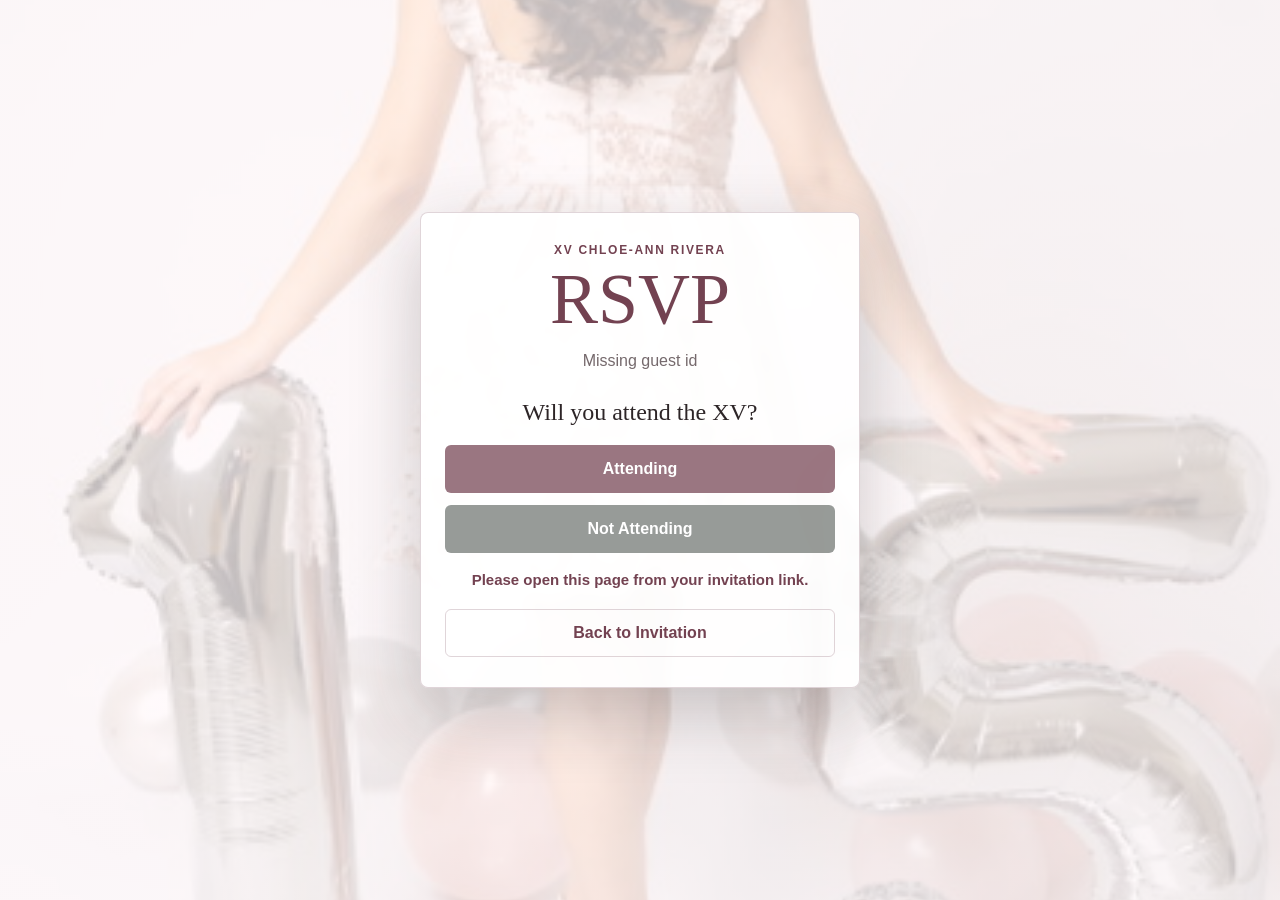
==== rsvp.html @ 114fcadc "0.0.2" ====
<!DOCTYPE html>
<html lang="en">

<head>
  <meta charset="utf-8">
  <meta name="viewport" content="width=device-width, initial-scale=1">
  <title>RSVP | XV Chloe-Ann Rivera</title>
  <style>
    :root {
      color-scheme: light;
      --ink: #2d2527;
      --muted: #75696c;
      --rose: #9f5f70;
      --rose-dark: #734251;
      --paper: rgba(255, 255, 255, 0.92);
      --line: rgba(115, 66, 81, 0.22);
    }

    * {
      box-sizing: border-box;
    }

    body {
      min-height: 100vh;
      margin: 0;
      display: grid;
      place-items: center;
      padding: 24px;
      background:
        linear-gradient(rgba(255, 248, 250, 0.75), rgba(255, 248, 250, 0.75)),
        url("assets/images/rivera-03.jpg") center / cover fixed;
      color: var(--ink);
      font-family: Georgia, "Times New Roman", serif;
    }

    main {
      width: min(100%, 440px);
      padding: 30px 24px;
      background: var(--paper);
      border: 1px solid var(--line);
      border-radius: 8px;
      box-shadow: 0 24px 70px rgba(45, 37, 39, 0.24);
      text-align: center;
      backdrop-filter: blur(6px);
    }

    .eyebrow {
      margin: 0 0 8px;
      color: var(--rose-dark);
      font-family: Arial, sans-serif;
      font-size: 12px;
      font-weight: 700;
      letter-spacing: 0.14em;
      text-transform: uppercase;
    }

    h1 {
      margin: 0;
      color: var(--rose-dark);
      font-size: clamp(42px, 14vw, 72px);
      font-weight: 400;
      line-height: 0.95;
    }

    .guest {
      min-height: 24px;
      margin: 18px 0 0;
      color: var(--muted);
      font-family: Arial, sans-serif;
      font-size: 16px;
    }

    .question {
      margin: 22px 0 18px;
      font-size: 24px;
      line-height: 1.2;
    }

    .actions {
      display: grid;
      gap: 12px;
    }

    button,
    .back-link {
      width: 100%;
      min-height: 48px;
      border-radius: 6px;
      font-family: Arial, sans-serif;
      font-size: 16px;
      font-weight: 700;
    }

    button {
      border: 1px solid transparent;
      color: #fff;
      cursor: pointer;
    }

    button:disabled {
      cursor: wait;
      opacity: 0.72;
    }

    .attending {
      background: var(--rose-dark);
    }

    .declined {
      background: #6f7471;
    }

    .status {
      min-height: 24px;
      margin: 18px 0 0;
      color: var(--rose-dark);
      font-family: Arial, sans-serif;
      font-size: 15px;
      font-weight: 700;
    }

    .back-link {
      display: inline-grid;
      place-items: center;
      margin-top: 14px;
      border: 1px solid var(--line);
      color: var(--rose-dark);
      text-decoration: none;
    }
  </style>
</head>

<body>
  <main>
    <p class="eyebrow">XV Chloe-Ann Rivera</p>
    <h1>RSVP</h1>
    <p id="guestName" class="guest">Loading invitation...</p>
    <p class="question">Will you attend the XV?</p>

    <div class="actions">
      <button class="attending" type="button" data-action="confirm">Attending</button>
      <button class="declined" type="button" data-action="decline">Not Attending</button>
    </div>

    <p id="status" class="status" role="status" aria-live="polite"></p>
    <a id="backLink" class="back-link" href="index.html">Back to Invitation</a>
  </main>

  <script src="guest-api-config.js"></script>
  <script src="rsvp.js"></script>
</body>

</html>
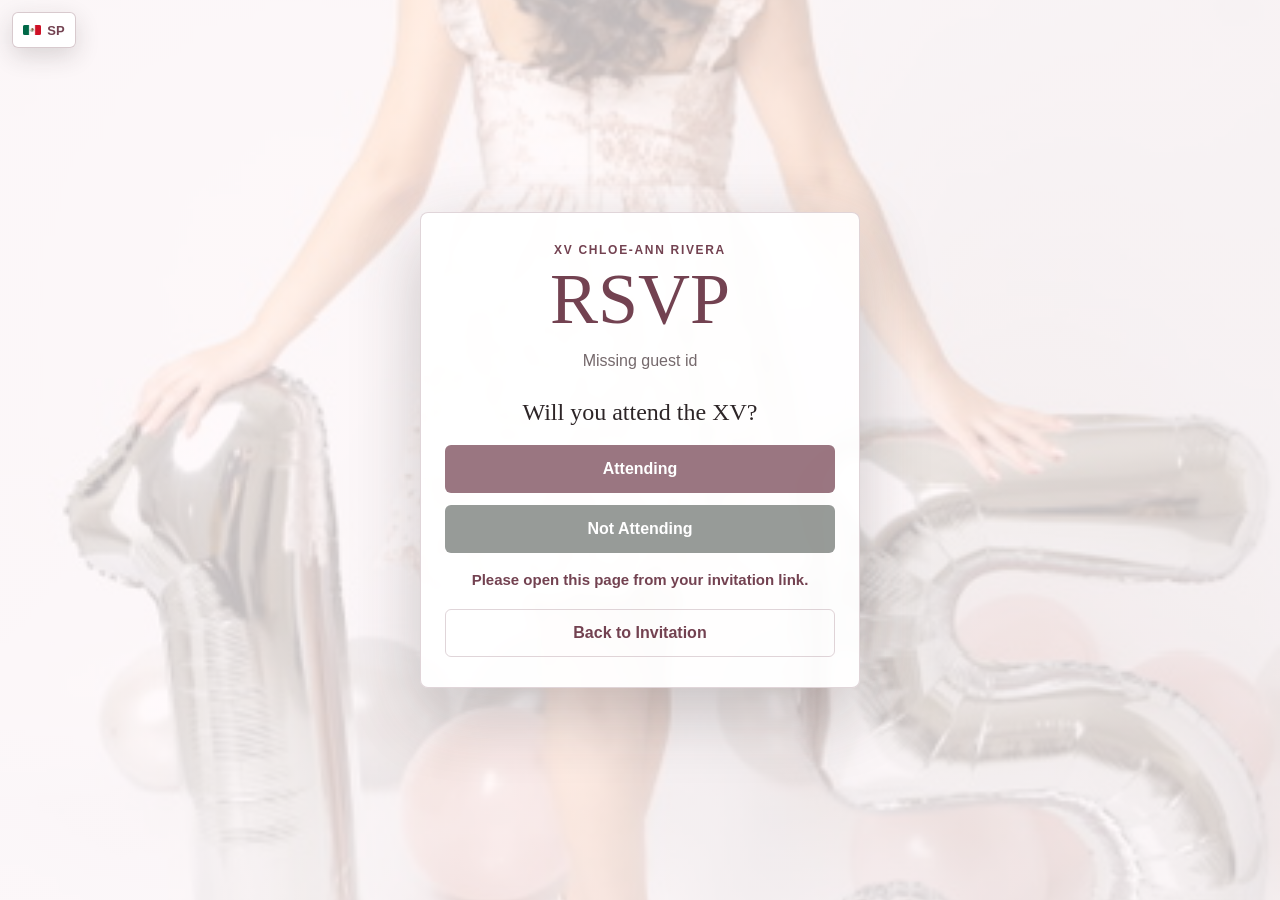
==== commit 3a1465f6: "0.0.5" ====
--- a/rsvp.html
+++ b/rsvp.html
@@ -147,7 +147,8 @@
   </main>
 
   <script src="guest-api-config.js"></script>
-  <script src="rsvp.js"></script>
+  <script src="language-toggle.js?v=20260428-10"></script>
+  <script src="rsvp.js?v=20260428-1"></script>
 </body>
 
 </html>
